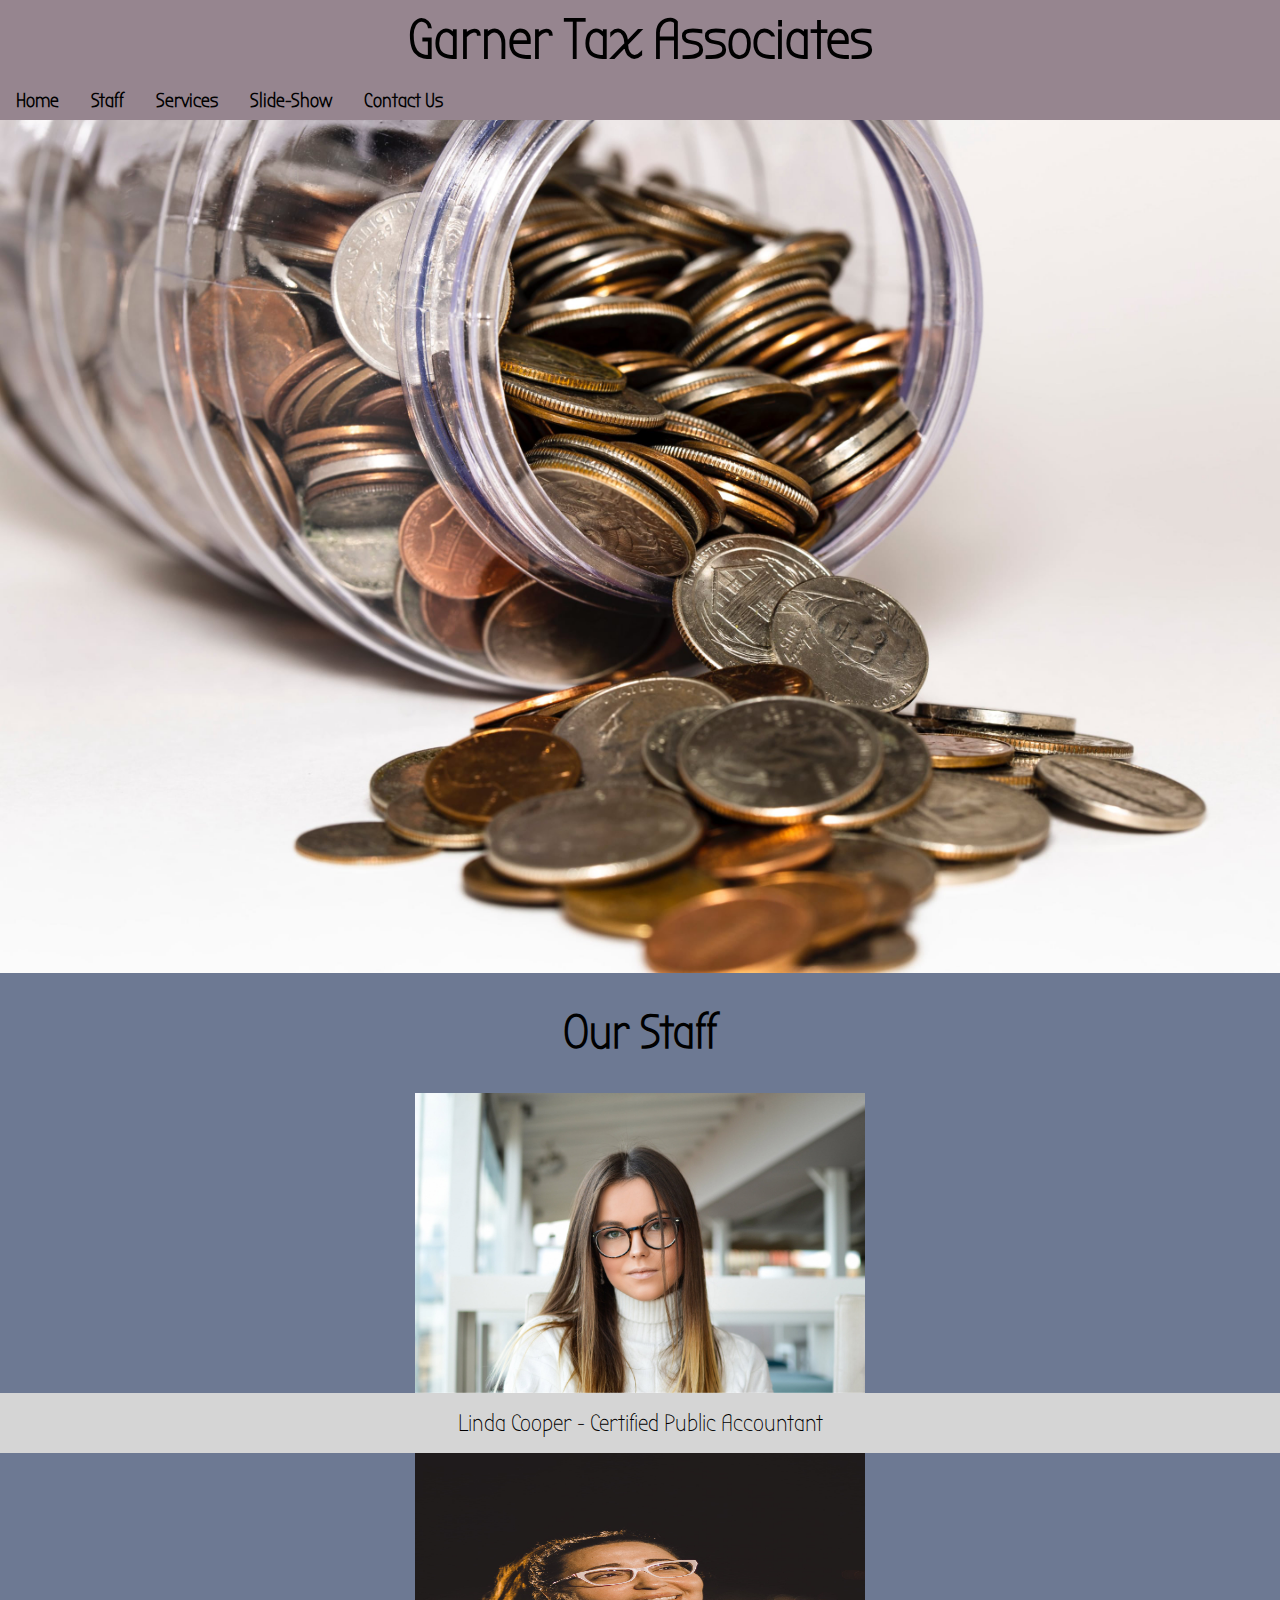
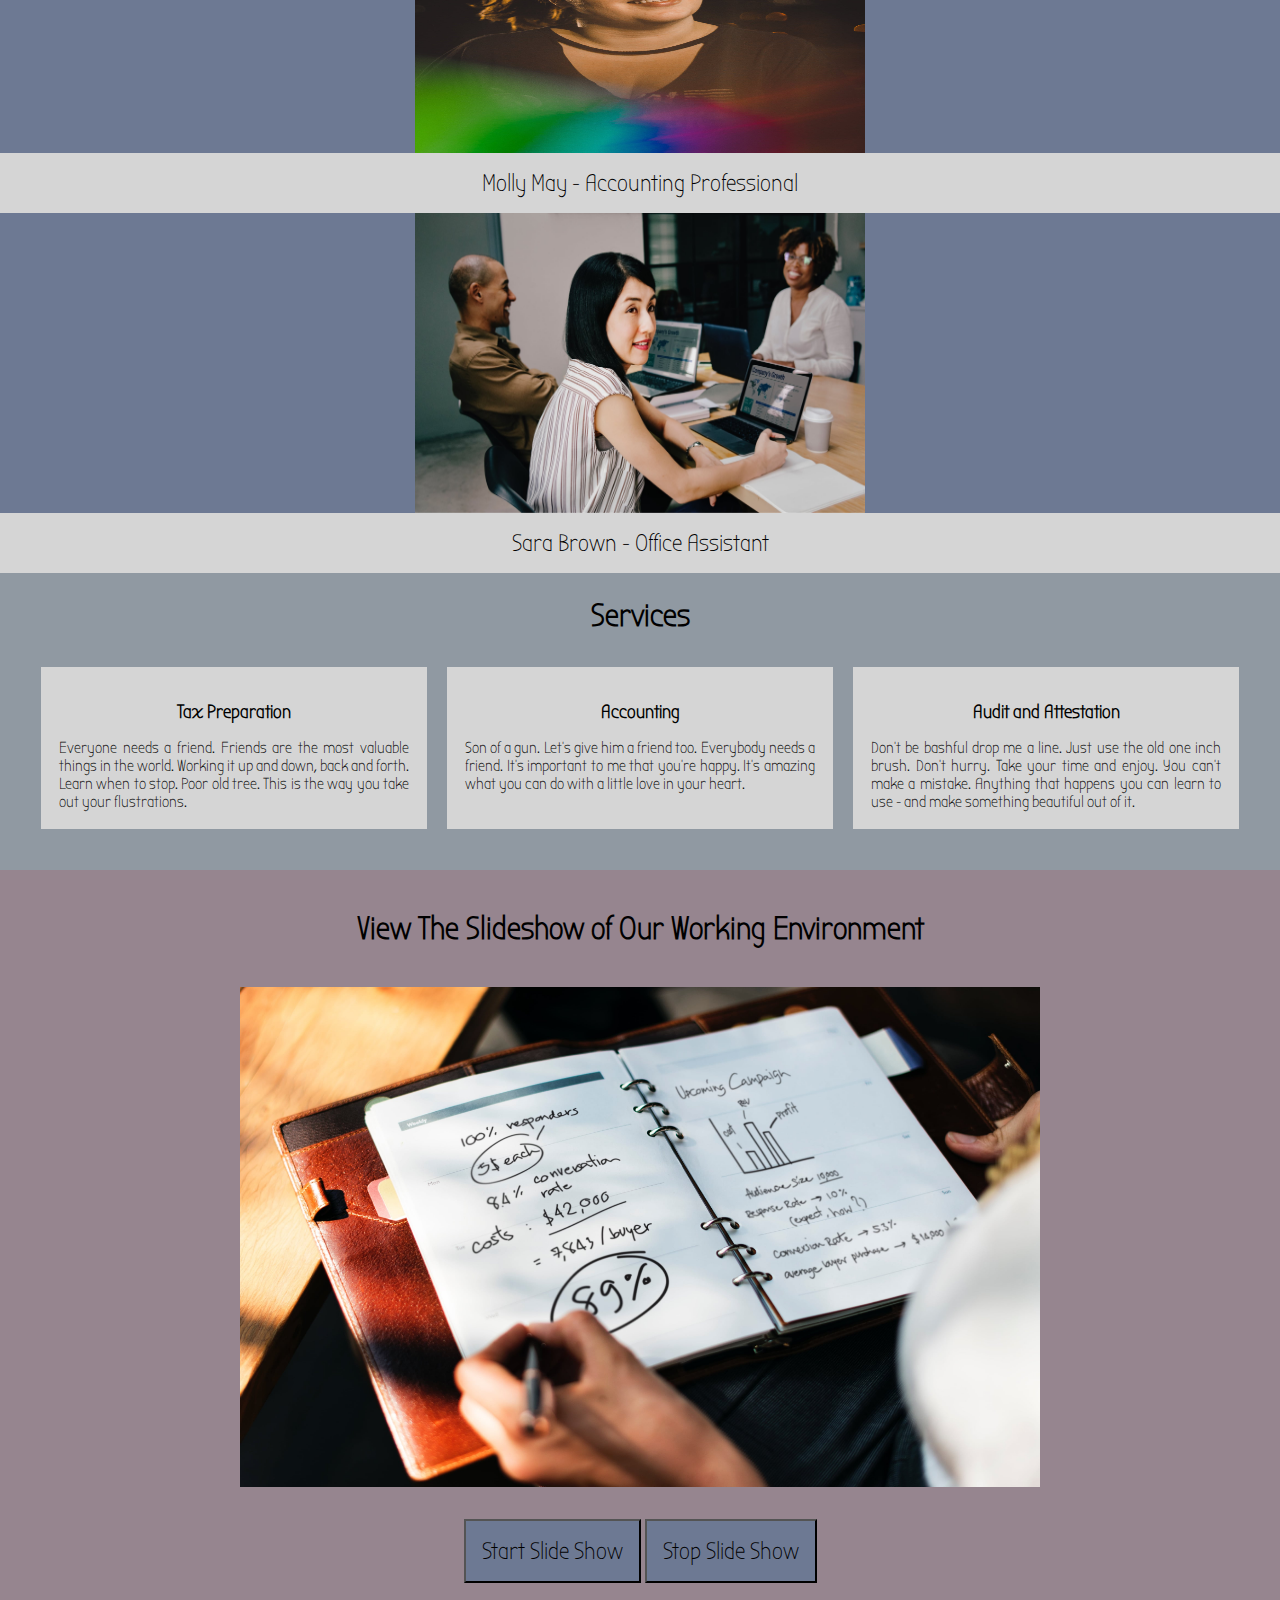
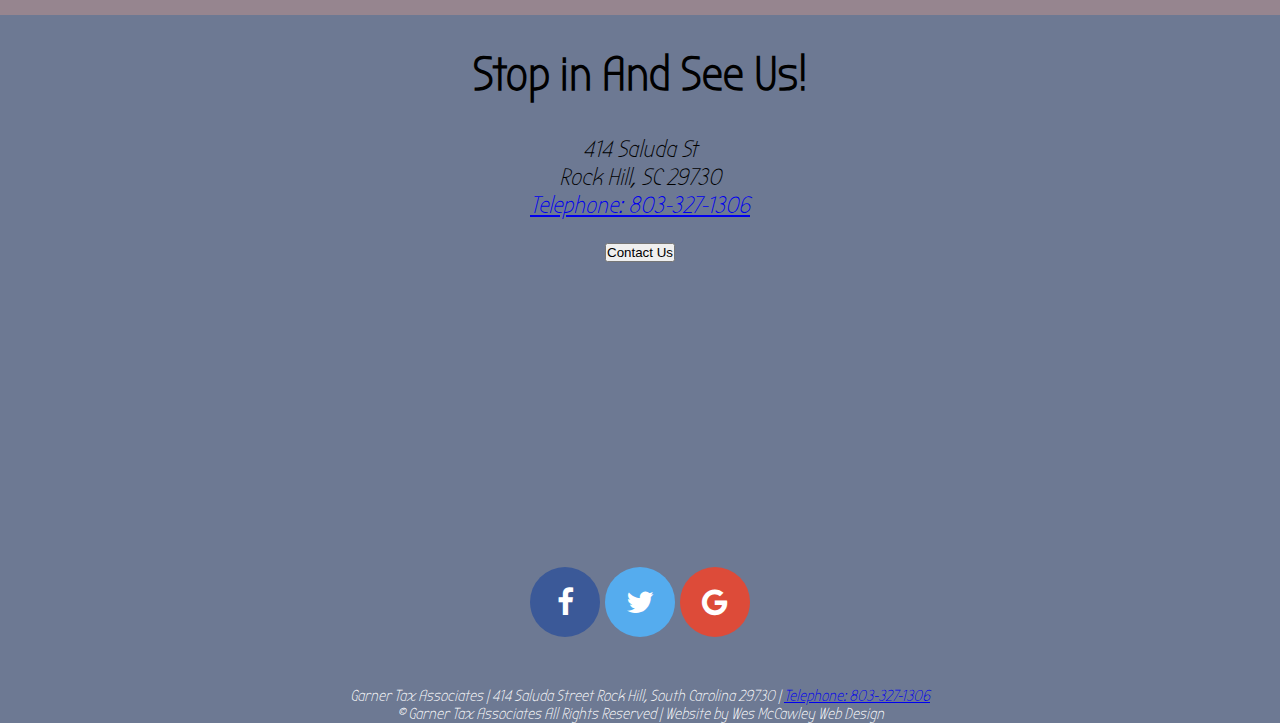
==== index.html @ 25fcfbe8 "fixed responsive a" ====
<!DOCTYPE html>
<html>
   <head>
      <meta charset="utf-8" />
      <meta http-equiv="X-UA-Compatible" content="IE=edge">
      <title>Garner Tax Associates</title>
      <meta name="viewport" content="width=device-width, initial-scale=1">
      <link rel="stylesheet" href="https://cdnjs.cloudflare.com/ajax/libs/font-awesome/4.7.0/css/font-awesome.min.css">
      <link rel="stylesheet" href="https://fonts.googleapis.com/css?family=Bubbler+One|Qwigley">
      <link rel="stylesheet" type="text/css" media="screen" href="GTA2/main.css" />
   </head>
   <body>
      <!-- Top Nav and Header -->
      <div class="topnav" id="myTopnav">
         <h1 class="page-title">Garner Tax Associates</h1>
         <a class="nav" href="#home" class="active">Home</a>
         <a class="nav" href="#staff">Staff</a>
         <a class="nav" href="#services">Services</a>
         <a class="nav" id="slideshow-1" href="#slideshow">Slide-Show</a>
         <a class="nav" href="#contact">Contact Us</a>
         <a href="javascript:void(0);" class="icon" onclick="myFunction()">
         <i class="fa fa-bars"></i>
         </a>
      </div>
      <!-- Jar of Coins stretches across the page -->
      <div>
      <img id="moneyPhoto" src="GTA2/michael-longmire-689531-unsplash.jpg">
      </div>
      <!-- Staff Section -->
      <div class="our-staff">
            <!-- H1 Heading "Our Staff" -->
         <h1 class="staff" id="staff">Our Staff</h1>
         <section>
            <figure class="media">
               <img src="GTA2/pete-bellis-485293-unsplash.jpg" alt="Linda Cooper">
               <figcaption class="caption">Linda Cooper - Certified Public Accountant</figcaption>
            </figure>
            <figure class="media" id="molly">
               <img src="GTA2/silvia-trigo-770082-unsplash.jpg" alt="Molly May">
               <figcaption class="caption">Molly May - Accounting Professional</figcaption>
            </figure>
            <figure class="media">
               <img src="GTA2/rawpixel-762100-unsplash.jpg" alt="Sara Brown">
               <figcaption class="caption">Sara Brown - Office Assistant</figcaption>
            </figure>
         </section>
      </div>
      <!-- Services Section -->
      <section class="services">
         <h1 id="services">Services</h1>
         <div class="flex-grid">
            <div class="col" id="column-1">
               <h3>Tax Preparation</h3>
               <p>Everyone needs a friend. Friends are the most valuable things in the world. Working it up and down, back and forth. Learn when to stop. Poor old tree. This is the way you take out your flustrations.</p>
            </div>
            <div class="col">
               <h3>Accounting</h3>
               <p>Son of a gun. Let's give him a friend too. Everybody needs a friend. It's important to me that you're happy. It's amazing what you can do with a little love in your heart.</p>
            </div>
            <div class="col">
               <h3>Audit and Attestation</h3>
               <p>Don't be bashful drop me a line. Just use the old one inch brush. Don't hurry. Take your time and enjoy. You can't make a mistake. Anything that happens you can learn to use - and make something beautiful out of it.</p>
            </div>
         </div>
      </section>
      <!-- Slide-Show Section -->
      <div class="button" id="slideshow">
          <h1>View The Slideshow of Our Working Environment</h1>
     <img src="ss_images/1.jpg" id="image">
     <input class="button-1" type="button" value="Start Slide Show" onclick="startSlideShow()">
     <input class="button-1" type="button" value="Stop Slide Show" onclick="stopSlideShow()">
     <br>
    </div>
     <!-- Contact Section -->
      <section>
         <h1 id="contact">Stop in And See Us!</h1>
      </section>
      <section>
            <!-- Garner Tax Address -->
      <address class="address">
      414 Saluda St<br>
      Rock Hill, SC 29730<br>
      <a href="tel:803-327-1306">Telephone: 803-327-1306</a>
      <!-- Contact Form Button -->
      <form class="form">
            <input type="button" value="Contact Us" onclick="window.location.href='form.html'">
            </form>
      <!-- Google Map Image -->
      <div class="mapouter"><div class="gmap_canvas"><iframe width="350" height="250" id="gmap_canvas" src="https://maps.google.com/maps?q=414%20Saluda%20Street%20Rock%20Hill%20SC&t=&z=17&ie=UTF8&iwloc=&output=embed" frameborder="0" scrolling="no" marginheight="0" marginwidth="0"></iframe><a href="https://www.pureblack.de"></a></div><style>.mapouter{text-align:center;}.gmap_canvas {overflow:hidden;background:none!important;}
      </style></div>
      <!-- Social Media Links -->
      <div>
            <a href="https://www.facebook.com/pages/Garner-Tax-Associates/136004906449428" class="fa fa-facebook"></a>
            <a href="#" class="fa fa-twitter"></a>
            <a href="https://www.google.com/search?rlz=1C5CHFA_enUS813US813&ei=7cjIW_vRGcfr5gKXlJ34DQ&q=garner+tax+associates&oq=garner+tax&gs_l=psy-ab.3.3.35i39l2j0l2j0i20i263j0j0i22i30l3j0i22i10i30.2628.4866..9748...0.0..0.99.829.10......0....1..gws-wiz.......0i71j0i131i67j0i67j0i131j0i131i20i264j0i20i264j0i10.jmYNN921zao" class="fa fa-google"></a>
      </div>
      <!-- Sticky Footer -->
      <div class="footer">
                  <p>Garner Tax Associates | 414 Saluda Street Rock Hill, South Carolina 29730 | <a href="tel:803-327-1306">Telephone: 803-327-1306</a></p>
                  <p>&copy; Garner Tax Associates All Rights Reserved | Website by Wes McCawley Web Design</p>
                </div>
      <script src="GTA2/main.js"></script>
   </body>
</html>
---- GTA2/main.css ----
/* Navigation Menu */
/* Add a black background color to the top navigation */
.topnav {
    background-color: #96858F;
    overflow: hidden;
}
/* Style the links inside the navigation bar */
.topnav a {
    float: left;
    display: block;
    color: black;
    text-align: center;
    padding: .5rem 1rem;
    text-decoration: none;
}
h1 {
    font-size: 2rem;
    text-align: center;
    padding: .5rem;
    font-family: 'Bubbler One', sans-serif;
}
/* Change the color of links on hover */
.topnav a:hover {
    background-color: #6d7993;
    color: black;
}
/* Add an active class to highlight the current page */
.active {
    background-color: #d5d5d5;
    color: black;
}
/* Hide the link that should open and close the topnav on small screens */
.topnav .icon {
    display: none;
}


/* Basic CSS Editing */
* {
    padding: 0;
    margin: 0;
}
.flex-grid {
    display: flex;
    flex-wrap: wrap;
    padding: 15px;
}
.col{
    flex: 1;
    margin: 10px;
    background-color: #d5d5d5;
    padding: 18px;
    text-align: justify;
}
.div col {
    border: 1px black;
}
.flex-grid-thirds {
    display: flex;
    justify-content: space-between;
}
.flex-grid-thirds .col {
    width: 32%;
}
h3 {
    padding-bottom: 1rem;
    padding-top: 1rem;
    text-align: center;
    font-family: 'Bubbler One', sans-serif;
}
.services {
    padding: 1rem;
    background-color: #9099a2;
    font-family: 'Bubbler One', sans-serif;
}
section {
    display: flex;
    justify-content: center;
    flex-wrap: wrap;
    background-color: #6d7993;
}
.media {
    min-width: 100%;
    margin: auto;
}
img {
    width: 450px;
    max-width: 100%;
    height: 300px;
    margin-left: auto;
    margin-right: auto;
    display: block;
}
.our-staff {
    background-color: #6d7993;
}
.caption {
    background-color: #d5d5d5;
    text-align: center;
    font-size: 1.5rem;
    color: black;
    font-family: 'Bubbler One', sans-serif;
}
.staff, #contact {
    padding: 2rem;
    font-family: 'Bubbler One', sans-serif;
    font-size: 3rem;
}
.caption {
    padding: 1rem;
}

.address {
    font-size: 1.5rem;
    text-align: center;
    font-family: 'Bubbler One', sans-serif;
}

.mapouter {
    padding: 1rem;
    padding-top: 1rem;
}

.button {
    padding: 2rem;
    background-color: #96858F;
    text-align: center;
    font-size: 1rem;
}

.button-1 {
    size: 3rem;
    background-color: #6d7993;
    color: black;
    padding: 1rem;
    font-size: 1.5rem;
    font-family: 'Bubbler One', sans-serif;
}

.form {
    padding: 1rem;
}

.page-title {
    font-family: 'Bubbler One', sans-serif;
    font-size: 3.5rem;
    color: black;
}

.nav  {
    font-family: 'Bubbler One', sans-serif;
    font-size: 1.25rem;
    font-weight: bold;
}

.slideshow {
    font-family: 'Bubbler One', sans-serif;
}

.fa {
    padding: 20px;
    font-size: 30px;
    width: 30px;
    text-align: center;
    text-decoration: none;
    border-radius: 50%;
    margin-bottom: 50px;
  }
  
  .fa:hover {
      opacity: 0.7;
  }

  .fa-facebook {
    background: #3B5998;
    color: white;
  }
  
  .fa-twitter {
    background: #55ACEE;
    color: white;
  }
  
  .fa-google {
    background: #dd4b39;
    color: white;
  }

  .footer {
    left: 0;
    bottom: 0;
    width: 100%;
    color: white;
    text-align: center;
    font-size: 1rem;
}



/* Media Queries */
/* When the screen is less than 600 pixels wide, hide all links, except for the first one ("Home"). Show the link that contains should open and close the topnav (.icon) */
@media screen and (max-width: 600px) {
    .topnav a:not(:first-child) {
       display: none;
   }
    .topnav a.icon {
        float: right;
        display: block;
   }
}
/* The "responsive" class is added to the topnav with JavaScript when the user clicks on the icon. This class makes the topnav look good on small screens (display the links vertically instead of horizontally) */
@media screen and (max-width: 600px) {
    .topnav.responsive {
       position: relative;
   }
    .topnav.responsive a.icon {
        position: absolute;
        right: 0;
        top: 0;
   }
    .topnav.responsive a {
        float: none;
        display: block;
        text-align: left;
        padding: .25rem .25rem;
   }
    .flex-grid {
        display: block;
   }

   .button {
        display: none;
   }

   .mapouter {
       display: none;
   }

   .gmap_canvas {
       position: center;
   }

   #slideshow-1 {
       display: none;
   }

   .footer {
       font-size: 16px;
   }
   
   .page-title {
       font-size: 1.75rem;
       text-align: left;
   }

}


/* Images */
#moneyPhoto {
    padding: 0px;
    background-repeat: no-repeat;
    background-origin: content-box;
    background-size: cover;
    background-position: center;
    width: 100%;
    height: 75%;
}

#image {
    height: 500px;
    width: 800px;
    padding: 2rem;
}
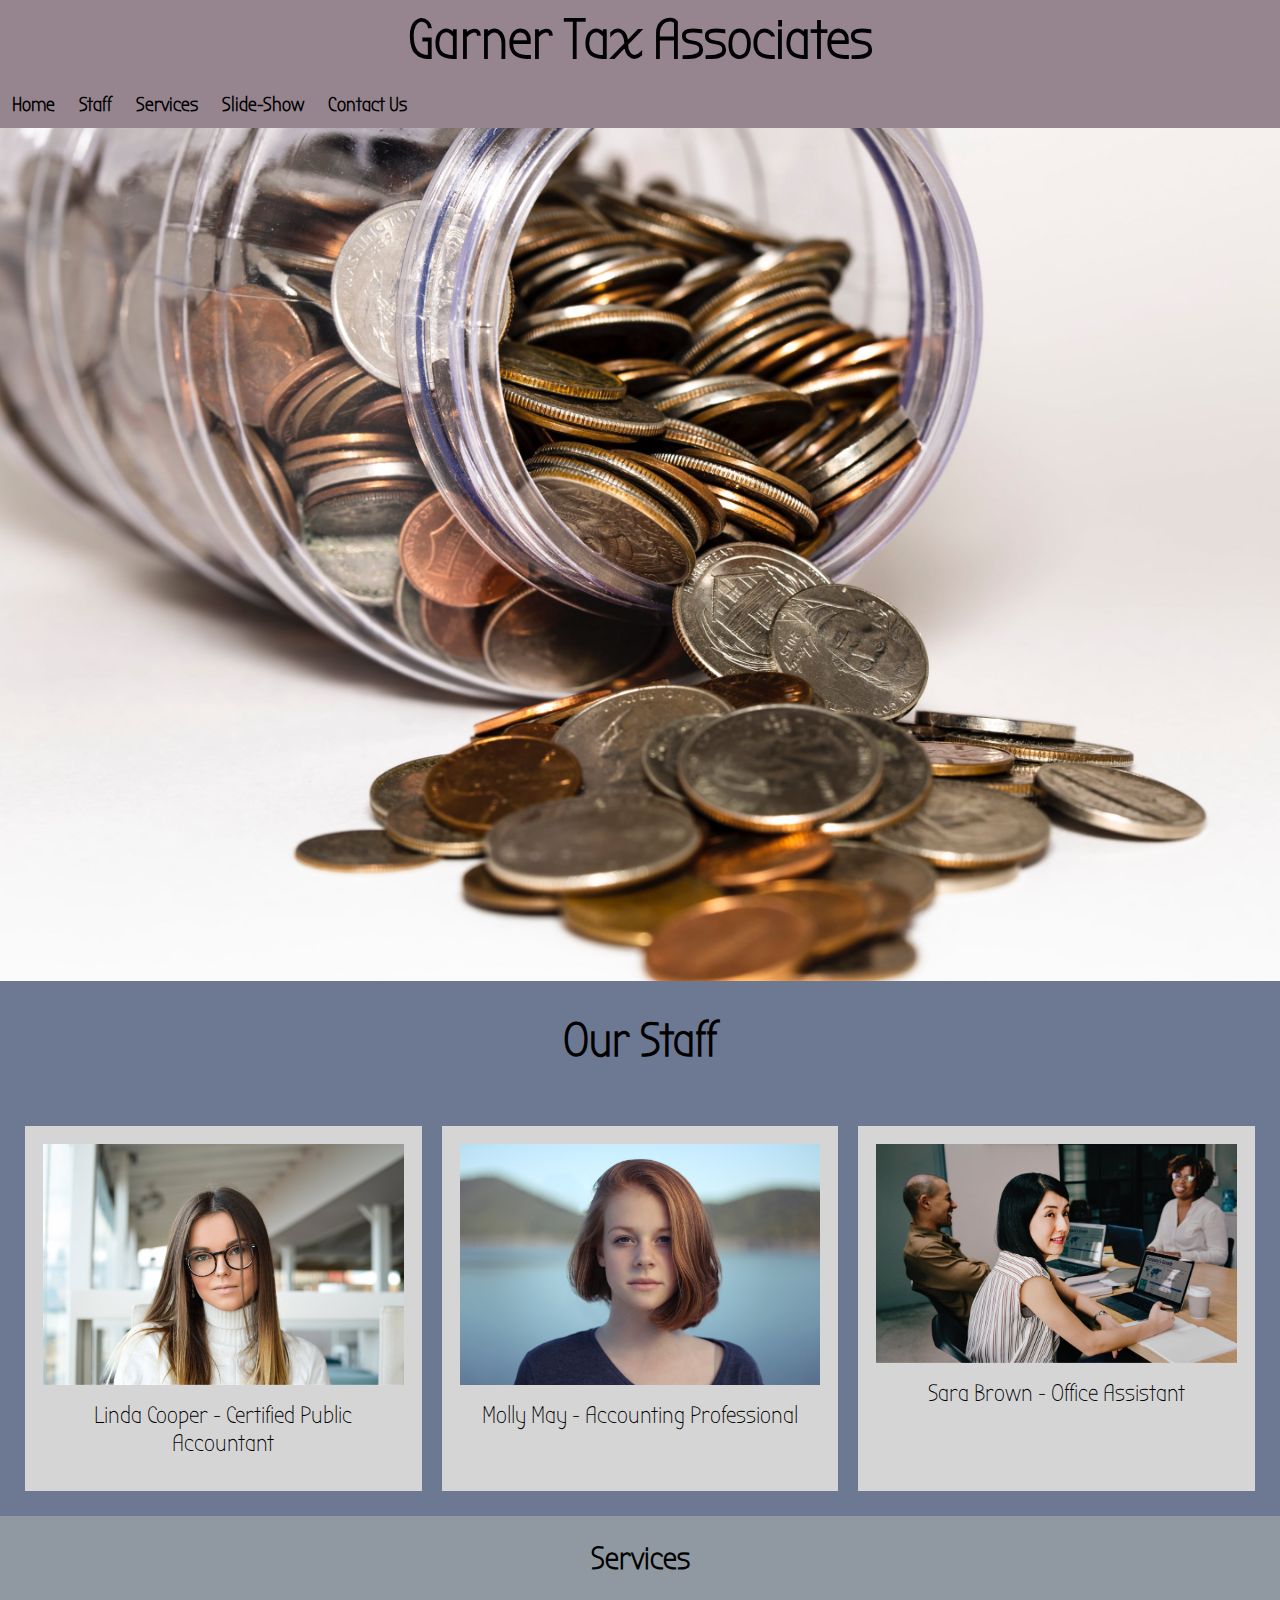
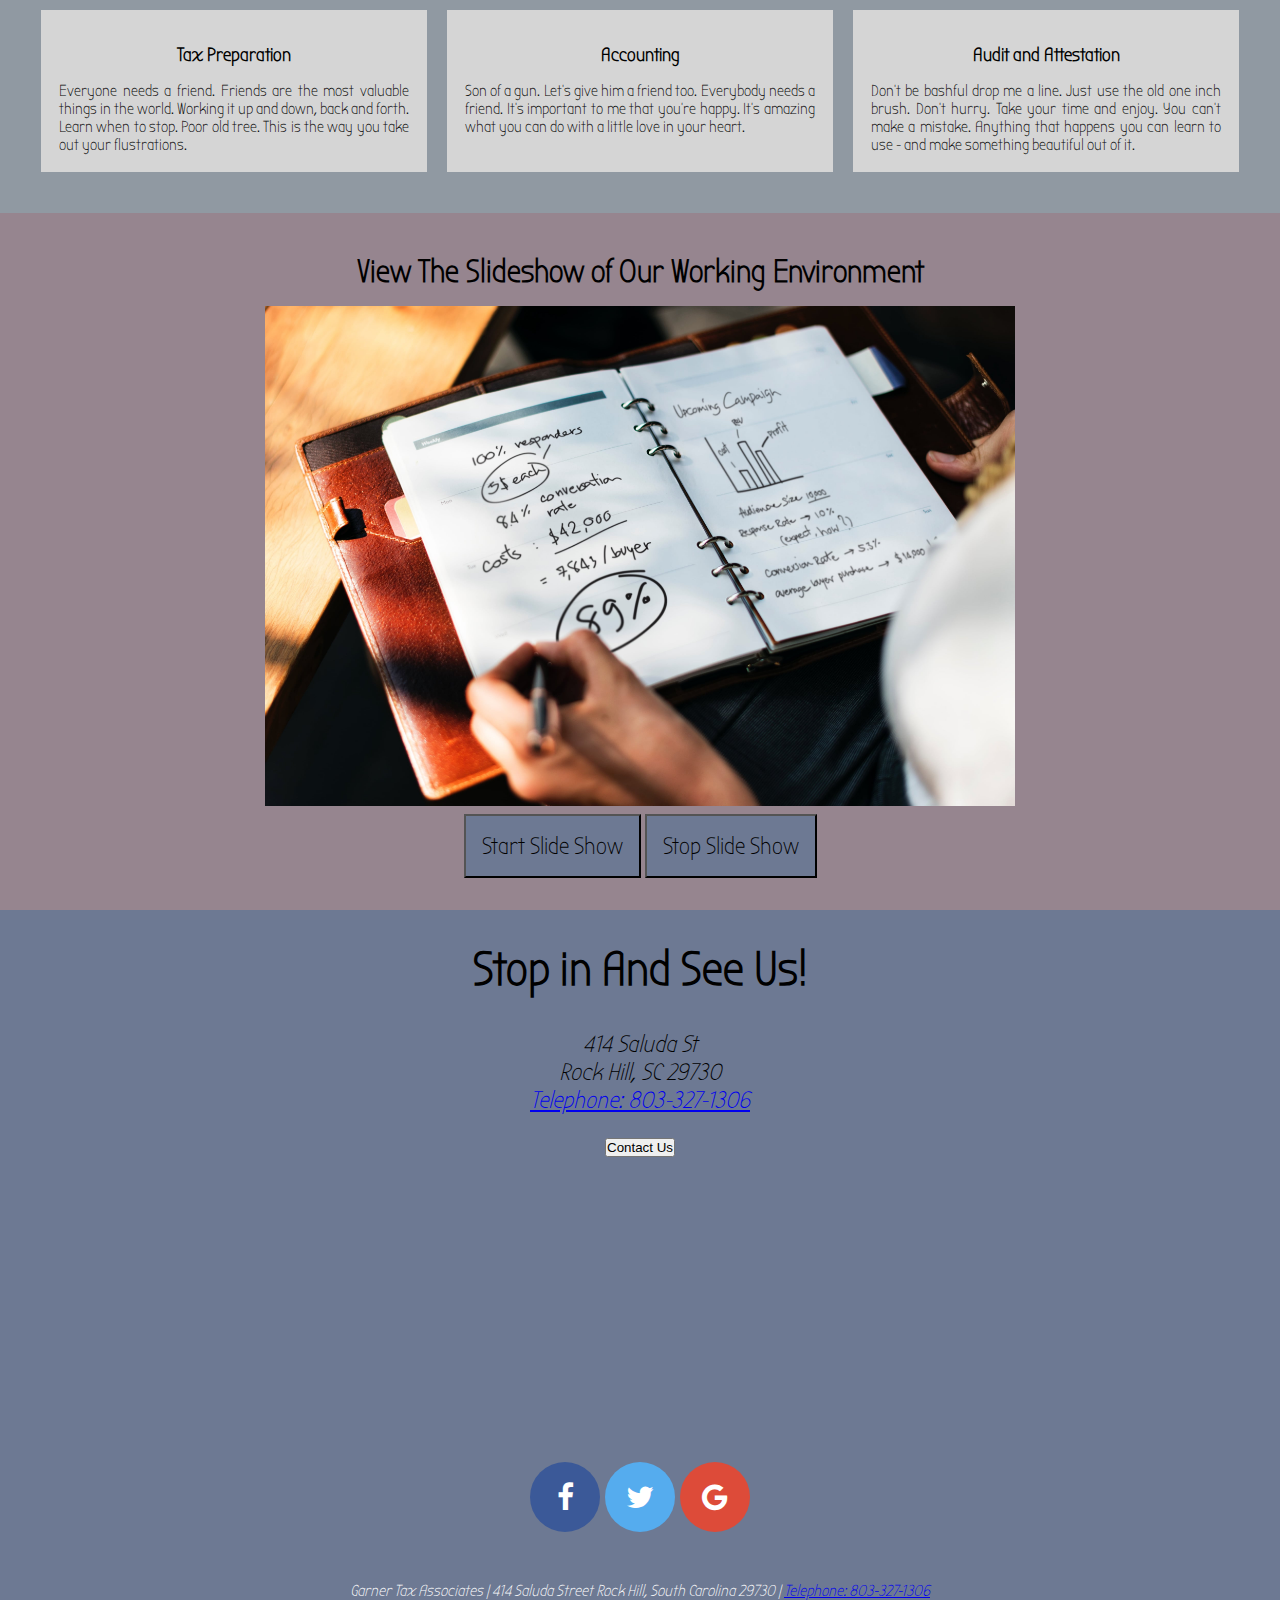
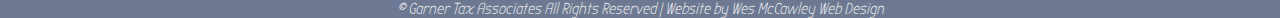
==== commit 8021e7f5: "fixed image and removed some css" ====
--- a/index.html
+++ b/index.html
@@ -30,26 +30,32 @@
       <div class="our-staff">
             <!-- H1 Heading "Our Staff" -->
          <h1 class="staff" id="staff">Our Staff</h1>
-         <section>
+         <div class="flex-grid">
+               <div class="col">
             <figure class="media">
                <img src="GTA2/pete-bellis-485293-unsplash.jpg" alt="Linda Cooper">
                <figcaption class="caption">Linda Cooper - Certified Public Accountant</figcaption>
             </figure>
+      </div>
+      <div class="col">
             <figure class="media" id="molly">
-               <img src="GTA2/silvia-trigo-770082-unsplash.jpg" alt="Molly May">
+               <img src="GTA2/christopher-campbell-28567-unsplash.jpg" alt="Molly May">
                <figcaption class="caption">Molly May - Accounting Professional</figcaption>
             </figure>
+      </div>
+      <div class="col">
             <figure class="media">
                <img src="GTA2/rawpixel-762100-unsplash.jpg" alt="Sara Brown">
                <figcaption class="caption">Sara Brown - Office Assistant</figcaption>
             </figure>
-         </section>
+      </div>
+      </div>
       </div>
       <!-- Services Section -->
       <section class="services">
-         <h1 id="services">Services</h1>
+         <h1>Services</h1>
          <div class="flex-grid">
-            <div class="col" id="column-1">
+            <div class="col">
                <h3>Tax Preparation</h3>
                <p>Everyone needs a friend. Friends are the most valuable things in the world. Working it up and down, back and forth. Learn when to stop. Poor old tree. This is the way you take out your flustrations.</p>
             </div>
--- a/GTA2/main.css
+++ b/GTA2/main.css
@@ -10,7 +10,7 @@
     display: block;
     color: black;
     text-align: center;
-    padding: .5rem 1rem;
+    padding: .75rem .75rem;
     text-decoration: none;
 }
 h1 {
@@ -86,7 +86,7 @@
 img {
     width: 450px;
     max-width: 100%;
-    height: 300px;
+    height: auto;
     margin-left: auto;
     margin-right: auto;
     display: block;
@@ -222,7 +222,7 @@
         float: none;
         display: block;
         text-align: left;
-        padding: .25rem .25rem;
+        padding: .65rem .65rem;
    }
     .flex-grid {
         display: block;
@@ -269,6 +269,6 @@
 
 #image {
     height: 500px;
-    width: 800px;
-    padding: 2rem;
+    width: auto;
+    padding: .5rem;
 }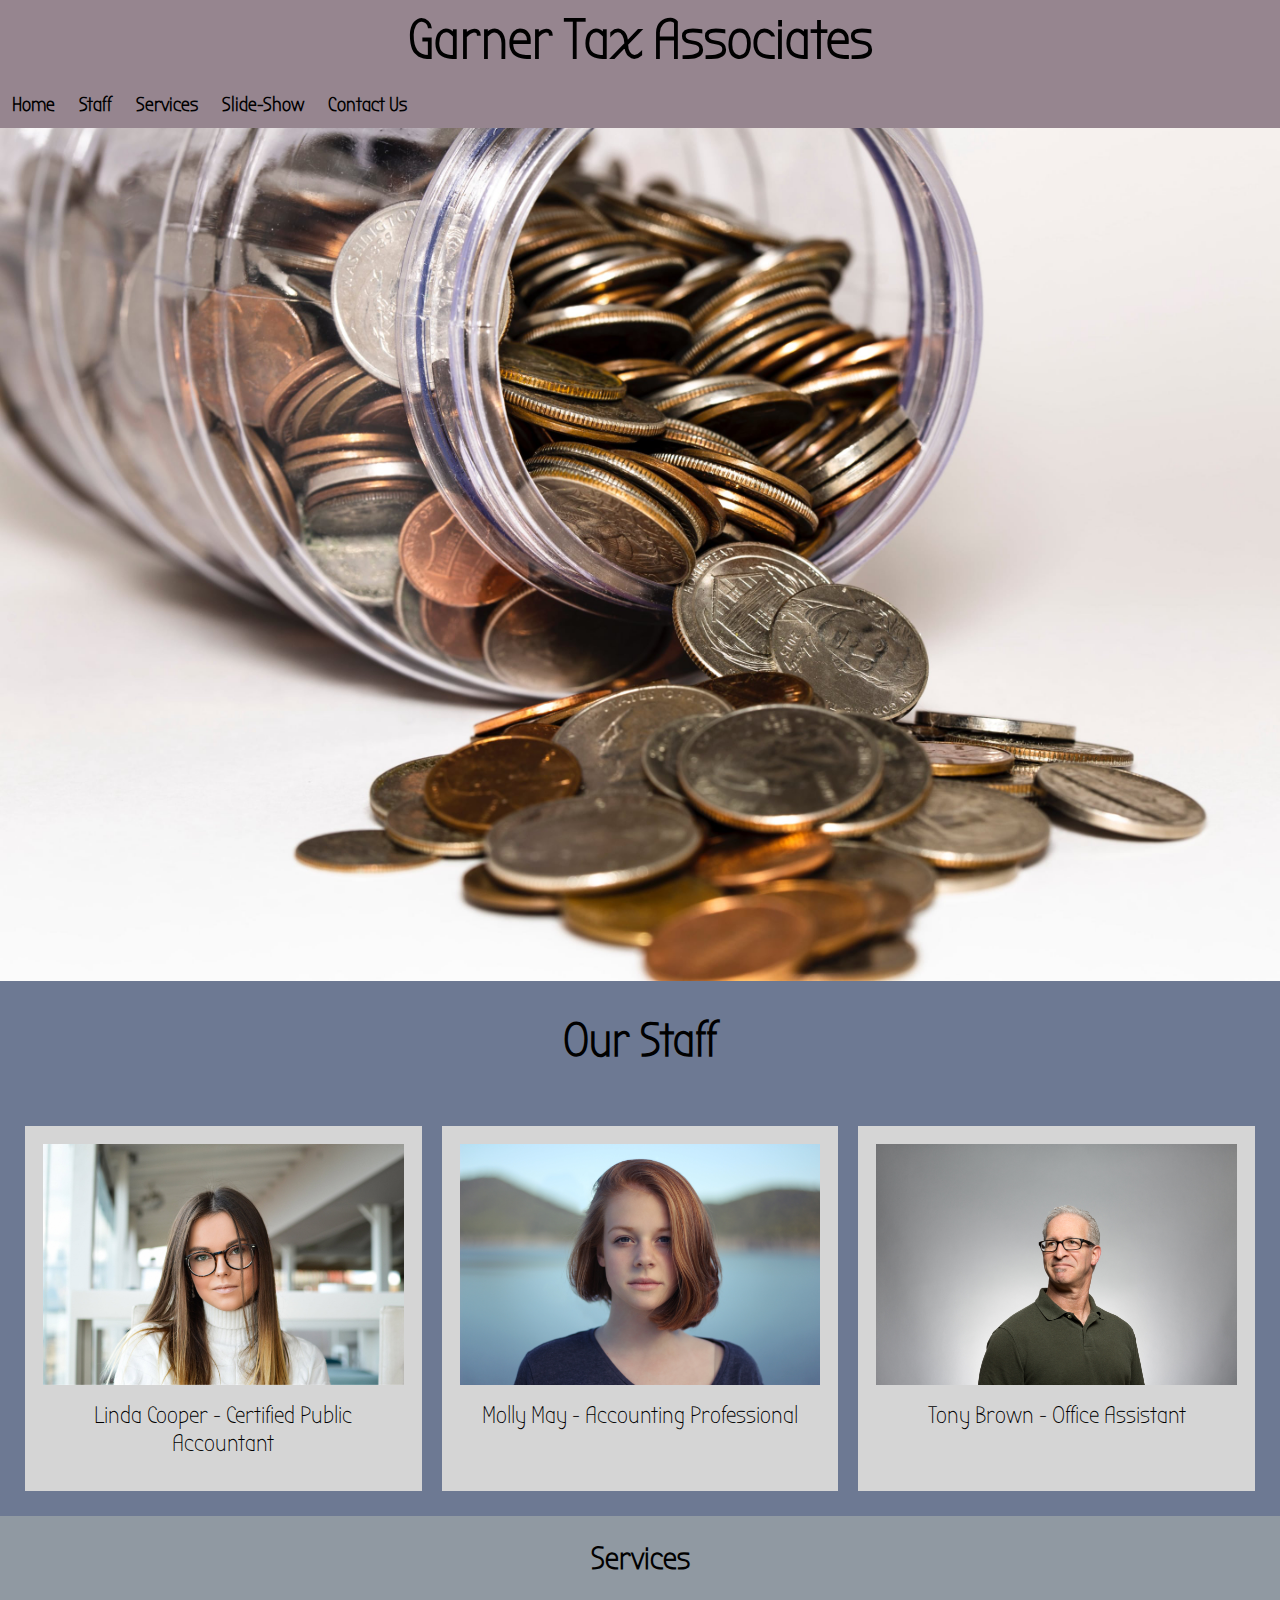
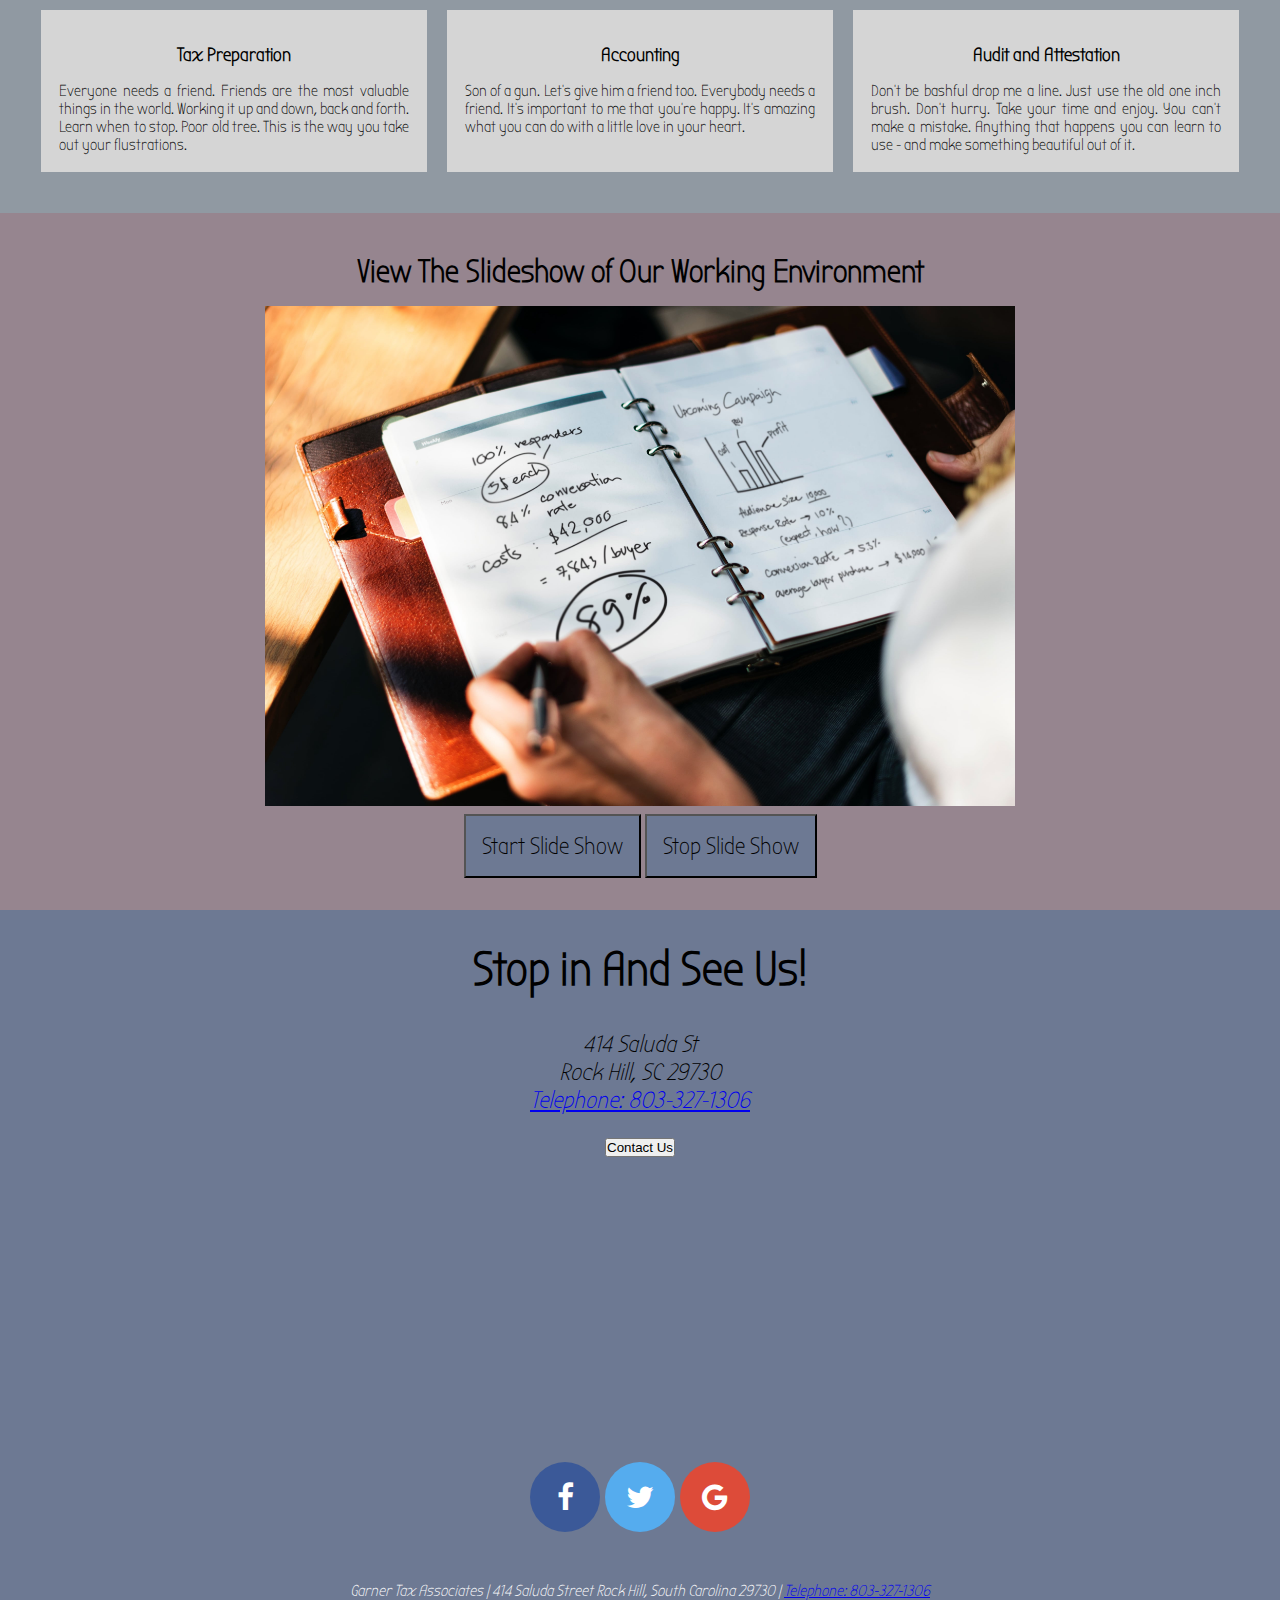
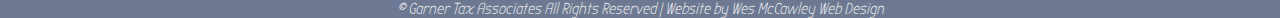
==== commit d6cc1f15: "organized files" ====
--- a/index.html
+++ b/index.html
@@ -7,7 +7,7 @@
       <meta name="viewport" content="width=device-width, initial-scale=1">
       <link rel="stylesheet" href="https://cdnjs.cloudflare.com/ajax/libs/font-awesome/4.7.0/css/font-awesome.min.css">
       <link rel="stylesheet" href="https://fonts.googleapis.com/css?family=Bubbler+One|Qwigley">
-      <link rel="stylesheet" type="text/css" media="screen" href="GTA2/main.css" />
+      <link rel="stylesheet" type="text/css" media="screen" href="css/main.css" />
    </head>
    <body>
       <!-- Top Nav and Header -->
@@ -24,7 +24,7 @@
       </div>
       <!-- Jar of Coins stretches across the page -->
       <div>
-      <img id="moneyPhoto" src="GTA2/michael-longmire-689531-unsplash.jpg">
+      <img id="moneyPhoto" src="img/michael-longmire-689531-unsplash.jpg" alt="Photo of a Jar of money">
       </div>
       <!-- Staff Section -->
       <div class="our-staff">
@@ -33,26 +33,26 @@
          <div class="flex-grid">
                <div class="col">
             <figure class="media">
-               <img src="GTA2/pete-bellis-485293-unsplash.jpg" alt="Linda Cooper">
+               <img src="img/pete-bellis-485293-unsplash.jpg" alt="Photo of Linda Cooper">
                <figcaption class="caption">Linda Cooper - Certified Public Accountant</figcaption>
             </figure>
       </div>
       <div class="col">
             <figure class="media" id="molly">
-               <img src="GTA2/christopher-campbell-28567-unsplash.jpg" alt="Molly May">
+               <img src="img/christopher-campbell-28567-unsplash.jpg" alt="Photo of Molly May">
                <figcaption class="caption">Molly May - Accounting Professional</figcaption>
             </figure>
       </div>
       <div class="col">
             <figure class="media">
-               <img src="GTA2/rawpixel-762100-unsplash.jpg" alt="Sara Brown">
-               <figcaption class="caption">Sara Brown - Office Assistant</figcaption>
+               <img src="img/foto-sushi-128246-unsplash.jpg" alt="Photo of Tony Brown">
+               <figcaption class="caption">Tony Brown - Office Assistant</figcaption>
             </figure>
       </div>
       </div>
       </div>
       <!-- Services Section -->
-      <section class="services">
+      <section class="services" id="services">
          <h1>Services</h1>
          <div class="flex-grid">
             <div class="col">
@@ -72,7 +72,7 @@
       <!-- Slide-Show Section -->
       <div class="button" id="slideshow">
           <h1>View The Slideshow of Our Working Environment</h1>
-     <img src="ss_images/1.jpg" id="image">
+     <img src="img/ss_images/1.jpg" id="image">
      <input class="button-1" type="button" value="Start Slide Show" onclick="startSlideShow()">
      <input class="button-1" type="button" value="Stop Slide Show" onclick="stopSlideShow()">
      <br>
@@ -105,6 +105,6 @@
                   <p>Garner Tax Associates | 414 Saluda Street Rock Hill, South Carolina 29730 | <a href="tel:803-327-1306">Telephone: 803-327-1306</a></p>
                   <p>&copy; Garner Tax Associates All Rights Reserved | Website by Wes McCawley Web Design</p>
                 </div>
-      <script src="GTA2/main.js"></script>
+      <script src="js/main.js"></script>
    </body>
 </html>--- a/css/main.css
+++ b/css/main.css
@@ -0,0 +1,274 @@
+/* Navigation Menu */
+/* Add a black background color to the top navigation */
+.topnav {
+    background-color: #96858F;
+    overflow: hidden;
+}
+/* Style the links inside the navigation bar */
+.topnav a {
+    float: left;
+    display: block;
+    color: black;
+    text-align: center;
+    padding: .75rem .75rem;
+    text-decoration: none;
+}
+h1 {
+    font-size: 2rem;
+    text-align: center;
+    padding: .5rem;
+    font-family: 'Bubbler One', sans-serif;
+}
+/* Change the color of links on hover */
+.topnav a:hover {
+    background-color: #6d7993;
+    color: black;
+}
+/* Add an active class to highlight the current page */
+.active {
+    background-color: #d5d5d5;
+    color: black;
+}
+/* Hide the link that should open and close the topnav on small screens */
+.topnav .icon {
+    display: none;
+}
+
+
+/* Basic CSS Editing */
+* {
+    padding: 0;
+    margin: 0;
+}
+.flex-grid {
+    display: flex;
+    flex-wrap: wrap;
+    padding: 15px;
+}
+.col{
+    flex: 1;
+    margin: 10px;
+    background-color: #d5d5d5;
+    padding: 18px;
+    text-align: justify;
+}
+.div col {
+    border: 1px black;
+}
+.flex-grid-thirds {
+    display: flex;
+    justify-content: space-between;
+}
+.flex-grid-thirds .col {
+    width: 32%;
+}
+h3 {
+    padding-bottom: 1rem;
+    padding-top: 1rem;
+    text-align: center;
+    font-family: 'Bubbler One', sans-serif;
+}
+.services {
+    padding: 1rem;
+    background-color: #9099a2;
+    font-family: 'Bubbler One', sans-serif;
+}
+section {
+    display: flex;
+    justify-content: center;
+    flex-wrap: wrap;
+    background-color: #6d7993;
+}
+.media {
+    min-width: 100%;
+    margin: auto;
+}
+img {
+    width: 450px;
+    max-width: 100%;
+    height: auto;
+    margin-left: auto;
+    margin-right: auto;
+    display: block;
+}
+.our-staff {
+    background-color: #6d7993;
+}
+.caption {
+    background-color: #d5d5d5;
+    text-align: center;
+    font-size: 1.5rem;
+    color: black;
+    font-family: 'Bubbler One', sans-serif;
+}
+.staff, #contact {
+    padding: 2rem;
+    font-family: 'Bubbler One', sans-serif;
+    font-size: 3rem;
+}
+.caption {
+    padding: 1rem;
+}
+
+.address {
+    font-size: 1.5rem;
+    text-align: center;
+    font-family: 'Bubbler One', sans-serif;
+}
+
+.mapouter {
+    padding: 1rem;
+    padding-top: 1rem;
+}
+
+.button {
+    padding: 2rem;
+    background-color: #96858F;
+    text-align: center;
+    font-size: 1rem;
+}
+
+.button-1 {
+    size: 3rem;
+    background-color: #6d7993;
+    color: black;
+    padding: 1rem;
+    font-size: 1.5rem;
+    font-family: 'Bubbler One', sans-serif;
+}
+
+.form {
+    padding: 1rem;
+}
+
+.page-title {
+    font-family: 'Bubbler One', sans-serif;
+    font-size: 3.5rem;
+    color: black;
+}
+
+.nav  {
+    font-family: 'Bubbler One', sans-serif;
+    font-size: 1.25rem;
+    font-weight: bold;
+}
+
+.slideshow {
+    font-family: 'Bubbler One', sans-serif;
+}
+
+.fa {
+    padding: 20px;
+    font-size: 30px;
+    width: 30px;
+    text-align: center;
+    text-decoration: none;
+    border-radius: 50%;
+    margin-bottom: 50px;
+  }
+  
+  .fa:hover {
+      opacity: 0.7;
+  }
+
+  .fa-facebook {
+    background: #3B5998;
+    color: white;
+  }
+  
+  .fa-twitter {
+    background: #55ACEE;
+    color: white;
+  }
+  
+  .fa-google {
+    background: #dd4b39;
+    color: white;
+  }
+
+  .footer {
+    left: 0;
+    bottom: 0;
+    width: 100%;
+    color: white;
+    text-align: center;
+    font-size: 1rem;
+}
+
+
+
+/* Media Queries */
+/* When the screen is less than 600 pixels wide, hide all links, except for the first one ("Home"). Show the link that contains should open and close the topnav (.icon) */
+@media screen and (max-width: 615px) {
+    .topnav a:not(:first-child) {
+       display: none;
+   }
+    .topnav a.icon {
+        float: right;
+        display: block;
+   }
+}
+/* The "responsive" class is added to the topnav with JavaScript when the user clicks on the icon. This class makes the topnav look good on small screens (display the links vertically instead of horizontally) */
+@media screen and (max-width: 615px) {
+    .topnav.responsive {
+       position: relative;
+   }
+    .topnav.responsive a.icon {
+        position: absolute;
+        right: 0;
+        top: 0;
+   }
+    .topnav.responsive a {
+        float: none;
+        display: block;
+        text-align: left;
+        padding: .65rem .65rem;
+   }
+    .flex-grid {
+        display: block;
+   }
+
+   .button {
+        display: none;
+   }
+
+   .mapouter {
+       display: none;
+   }
+
+   .gmap_canvas {
+       position: center;
+   }
+
+   #slideshow-1 {
+       display: none;
+   }
+
+   .footer {
+       font-size: 16px;
+   }
+   
+   .page-title {
+       font-size: 1.75rem;
+       text-align: left;
+   }
+
+}
+
+
+/* Images */
+#moneyPhoto {
+    padding: 0px;
+    background-repeat: no-repeat;
+    background-origin: content-box;
+    background-size: cover;
+    background-position: center;
+    width: 100%;
+    height: 75%;
+}
+
+#image {
+    height: 500px;
+    width: auto;
+    padding: .5rem;
+}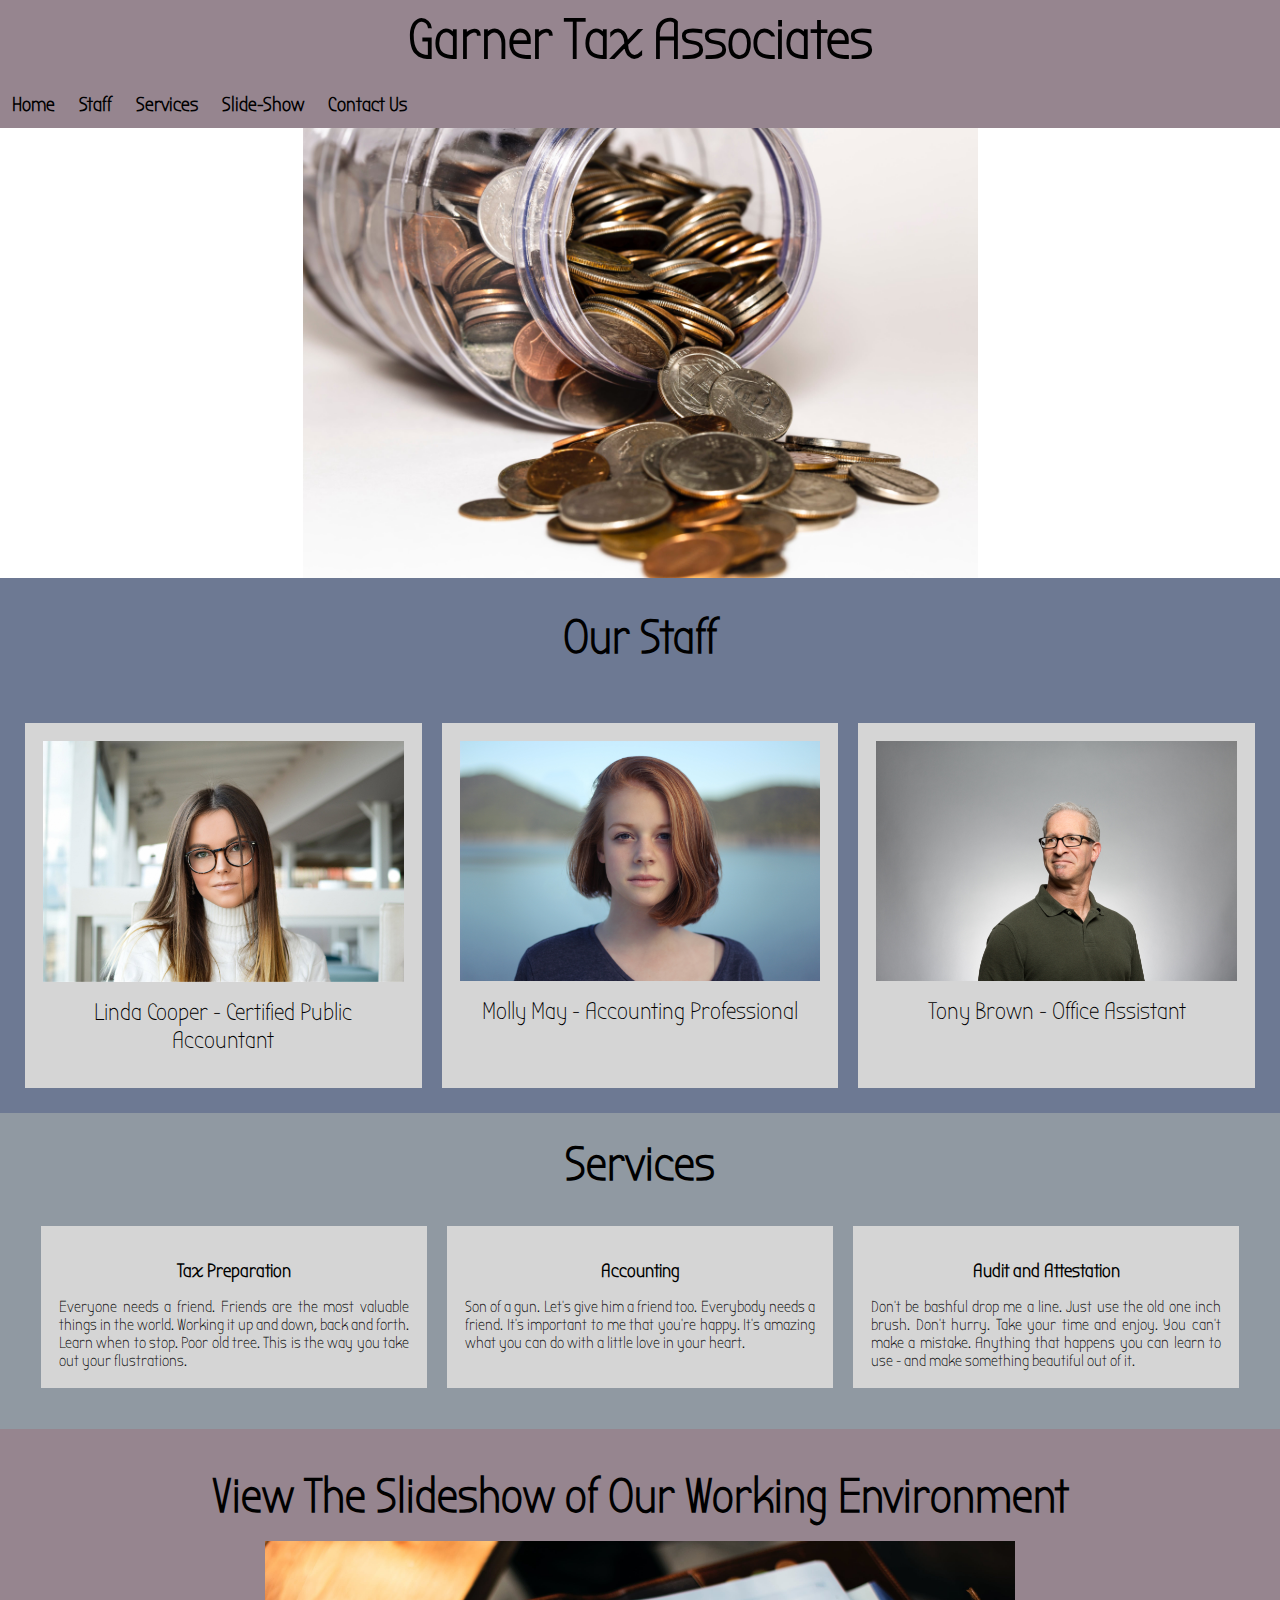
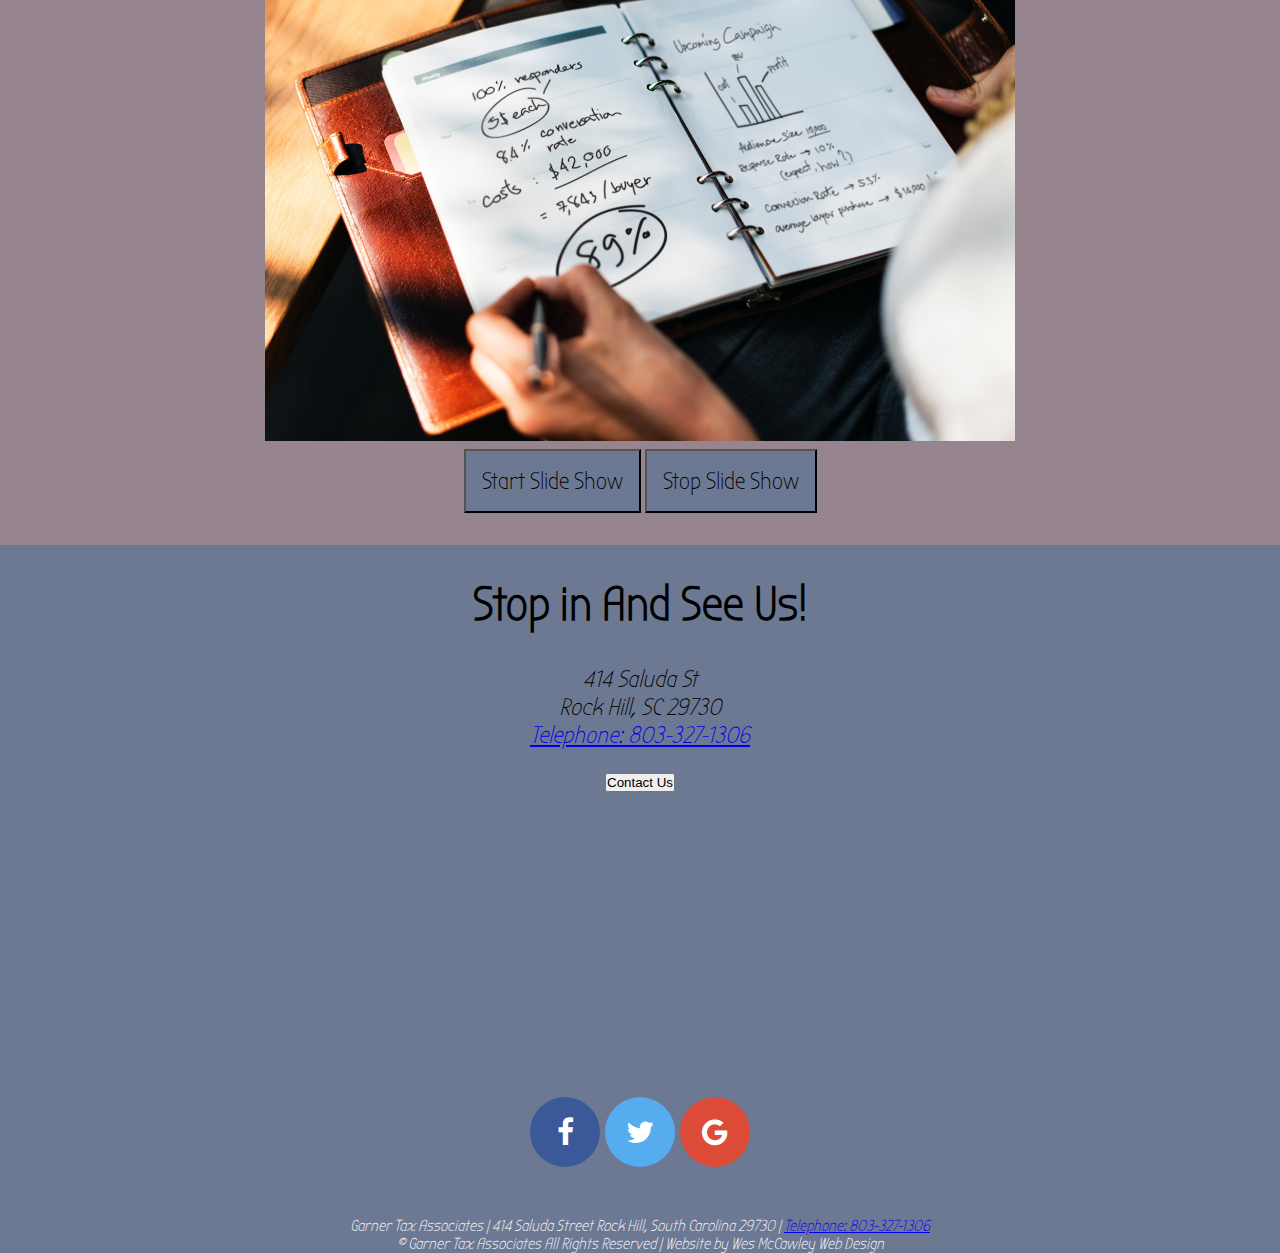
==== commit a63053f8: "fixed css" ====
--- a/index.html
+++ b/index.html
@@ -101,7 +101,7 @@
             <a href="https://www.google.com/search?rlz=1C5CHFA_enUS813US813&ei=7cjIW_vRGcfr5gKXlJ34DQ&q=garner+tax+associates&oq=garner+tax&gs_l=psy-ab.3.3.35i39l2j0l2j0i20i263j0j0i22i30l3j0i22i10i30.2628.4866..9748...0.0..0.99.829.10......0....1..gws-wiz.......0i71j0i131i67j0i67j0i131j0i131i20i264j0i20i264j0i10.jmYNN921zao" class="fa fa-google"></a>
       </div>
       <!-- Sticky Footer -->
-      <div class="footer">
+      <div class="footer" id="olive">
                   <p>Garner Tax Associates | 414 Saluda Street Rock Hill, South Carolina 29730 | <a href="tel:803-327-1306">Telephone: 803-327-1306</a></p>
                   <p>&copy; Garner Tax Associates All Rights Reserved | Website by Wes McCawley Web Design</p>
                 </div>
--- a/css/main.css
+++ b/css/main.css
@@ -14,7 +14,7 @@
     text-decoration: none;
 }
 h1 {
-    font-size: 2rem;
+    font-size: 3rem;
     text-align: center;
     padding: .5rem;
     font-family: 'Bubbler One', sans-serif;
@@ -24,11 +24,7 @@
     background-color: #6d7993;
     color: black;
 }
-/* Add an active class to highlight the current page */
-.active {
-    background-color: #d5d5d5;
-    color: black;
-}
+
 /* Hide the link that should open and close the topnav on small screens */
 .topnav .icon {
     display: none;
@@ -52,16 +48,7 @@
     padding: 18px;
     text-align: justify;
 }
-.div col {
-    border: 1px black;
-}
-.flex-grid-thirds {
-    display: flex;
-    justify-content: space-between;
-}
-.flex-grid-thirds .col {
-    width: 32%;
-}
+
 h3 {
     padding-bottom: 1rem;
     padding-top: 1rem;
@@ -84,9 +71,7 @@
     margin: auto;
 }
 img {
-    width: 450px;
     max-width: 100%;
-    height: auto;
     margin-left: auto;
     margin-right: auto;
     display: block;
@@ -103,8 +88,6 @@
 }
 .staff, #contact {
     padding: 2rem;
-    font-family: 'Bubbler One', sans-serif;
-    font-size: 3rem;
 }
 .caption {
     padding: 1rem;
@@ -151,10 +134,6 @@
     font-family: 'Bubbler One', sans-serif;
     font-size: 1.25rem;
     font-weight: bold;
-}
-
-.slideshow {
-    font-family: 'Bubbler One', sans-serif;
 }
 
 .fa {
@@ -258,13 +237,8 @@
 
 /* Images */
 #moneyPhoto {
-    padding: 0px;
-    background-repeat: no-repeat;
-    background-origin: content-box;
-    background-size: cover;
-    background-position: center;
-    width: 100%;
-    height: 75%;
+    width: fit-content;
+    height: 50vh;
 }
 
 #image {
